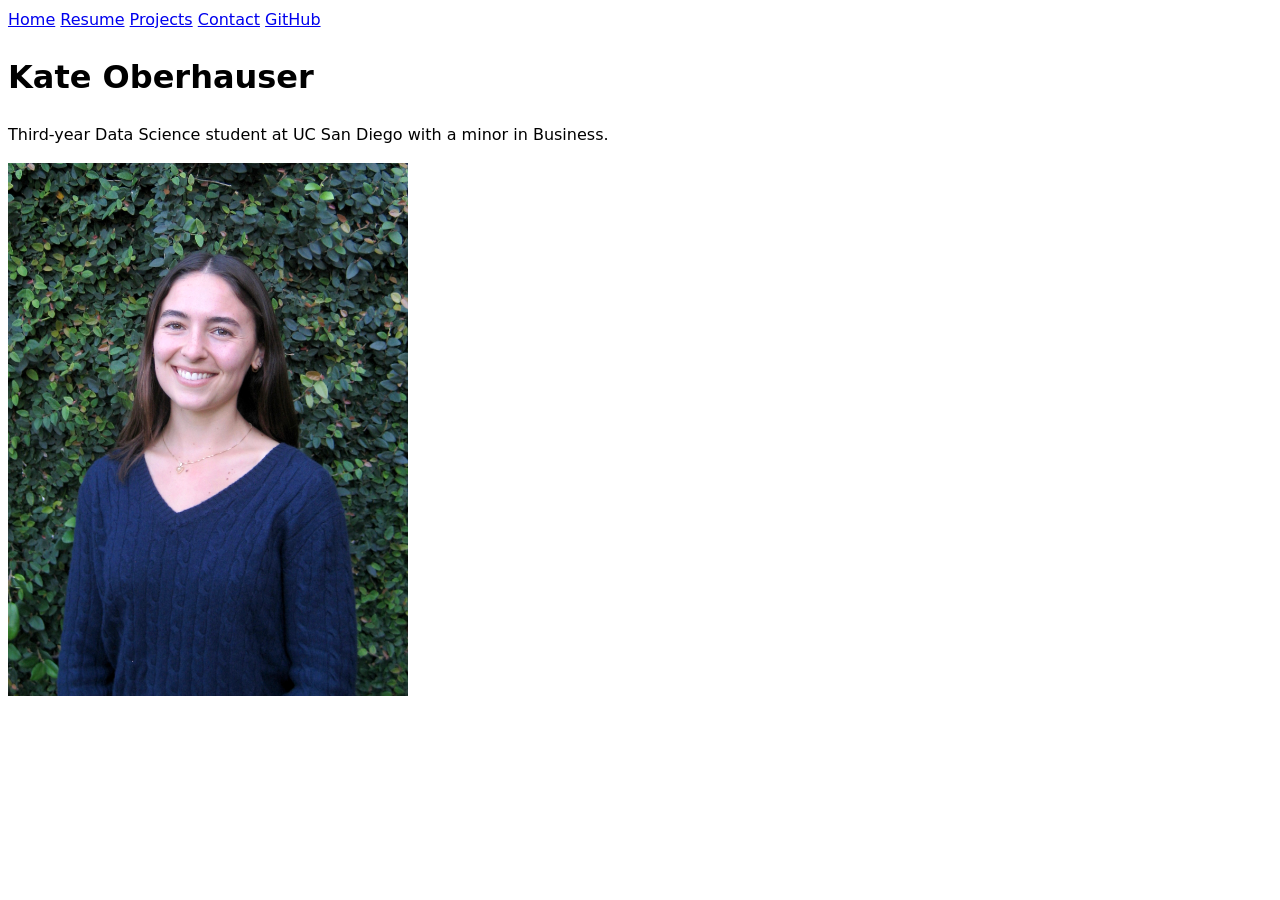
==== index.html @ 4724f48e "Decrease profile photo size" ====
<!DOCTYPE html>
<html lang="en">
<head>
    <meta charset="UTF-8">
    <meta name="viewport" content="width=device-width, initial-scale=1.0">
    <title>Kate Oberhauser: Personal site and portfolio</title>
    <link rel="stylesheet" href="style.css">
</head>
<body>
    <nav>
        <a href="index.html">Home</a>
        <a href="resume/index.html">Resume</a>
        <a href="projects/index.html">Projects</a>
        <a href="contact/index.html">Contact</a>
        <a href="https://github.com/koberhauser" target="_blank">GitHub</a>
    </nav>

    <h1>Kate Oberhauser</h1>
    <p>Third-year Data Science student at UC San Diego with a minor in Business.</p>
    <img class="profile-photo" src="images/kate.jpg" alt="Photo of Kate Oberhauser">
</body>
</html>
---- style.css ----
body {
  /* Set line height to 1.5 times the font size
	   and use the OS’s UI font as the website font
	 */
  font: 100%/1.5 system-ui;
}

.resume-logo {
    width: 100px;
    height: auto;
}

.profile-photo {
    width: 400px;
    height: auto;
}
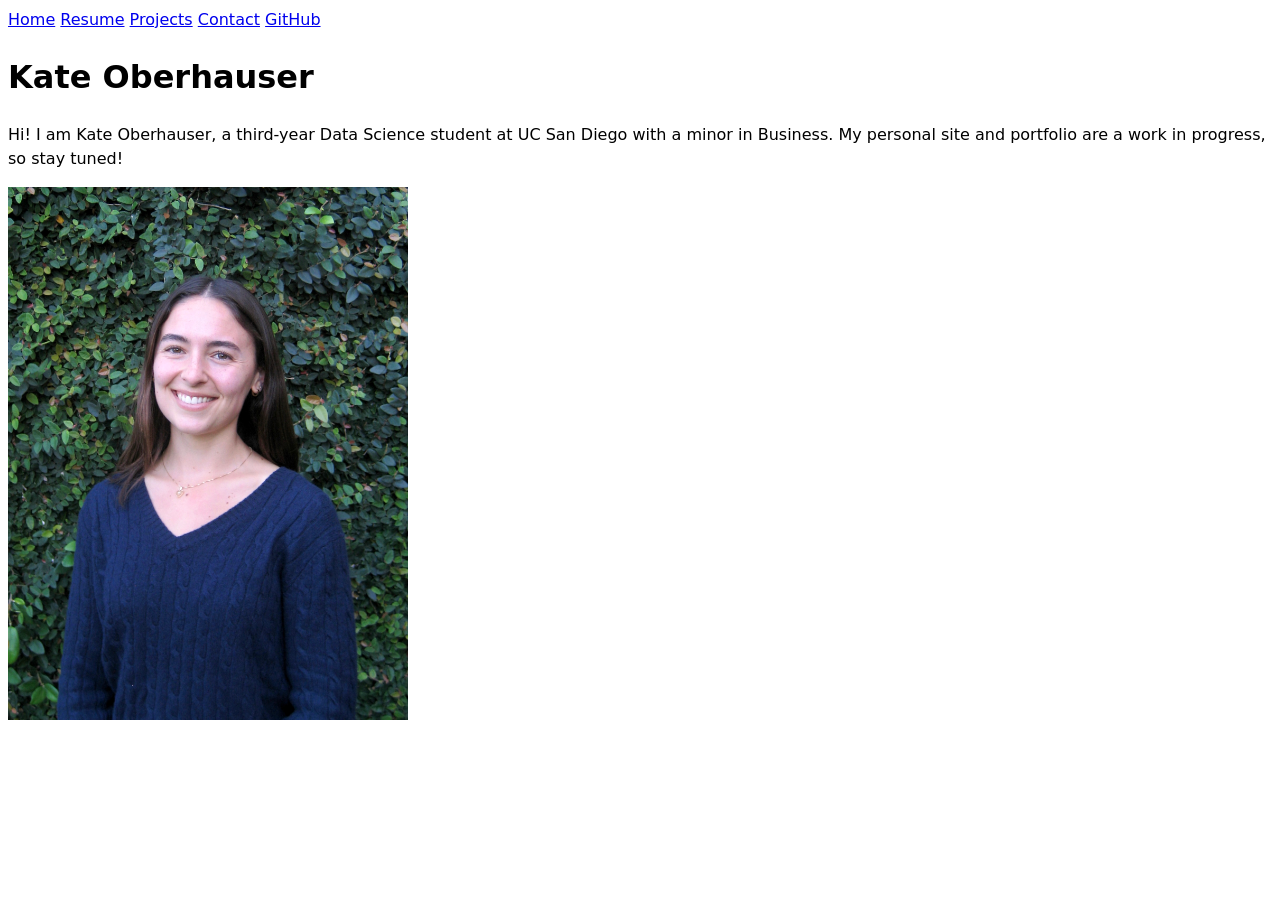
==== commit 1a04bc4a: "Update description of myself" ====
--- a/index.html
+++ b/index.html
@@ -16,7 +16,7 @@
     </nav>
 
     <h1>Kate Oberhauser</h1>
-    <p>Third-year Data Science student at UC San Diego with a minor in Business.</p>
+    <p>Hi! I am Kate Oberhauser, a third-year Data Science student at UC San Diego with a minor in Business. My personal site and portfolio are a work in progress, so stay tuned!</p>
     <img class="profile-photo" src="images/kate.jpg" alt="Photo of Kate Oberhauser">
 </body>
 </html>
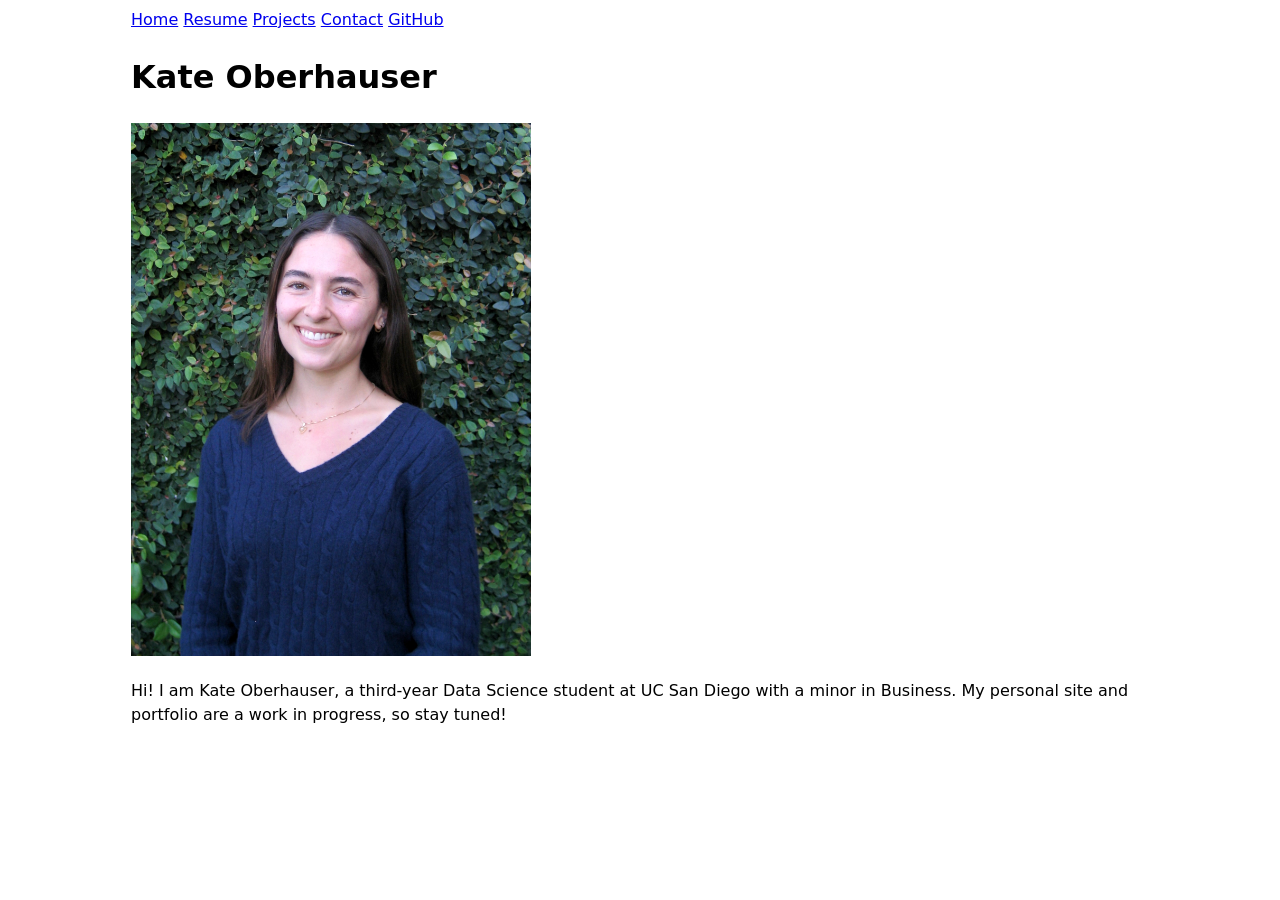
==== commit 71f3321b: "Prevent content from getting too wide" ====
--- a/index.html
+++ b/index.html
@@ -16,7 +16,7 @@
     </nav>
 
     <h1>Kate Oberhauser</h1>
+    <img class="profile-photo" src="images/kate.jpg" alt="Photo of Kate Oberhauser">
     <p>Hi! I am Kate Oberhauser, a third-year Data Science student at UC San Diego with a minor in Business. My personal site and portfolio are a work in progress, so stay tuned!</p>
-    <img class="profile-photo" src="images/kate.jpg" alt="Photo of Kate Oberhauser">
 </body>
 </html>
--- a/style.css
+++ b/style.css
@@ -3,6 +3,9 @@
 	   and use the OS’s UI font as the website font
 	 */
   font: 100%/1.5 system-ui;
+  max-width: 100ch;
+  margin-inline: auto;
+  margin-inline: max(1em, (100% - 100ch) / 2);
 }
 
 .resume-logo {
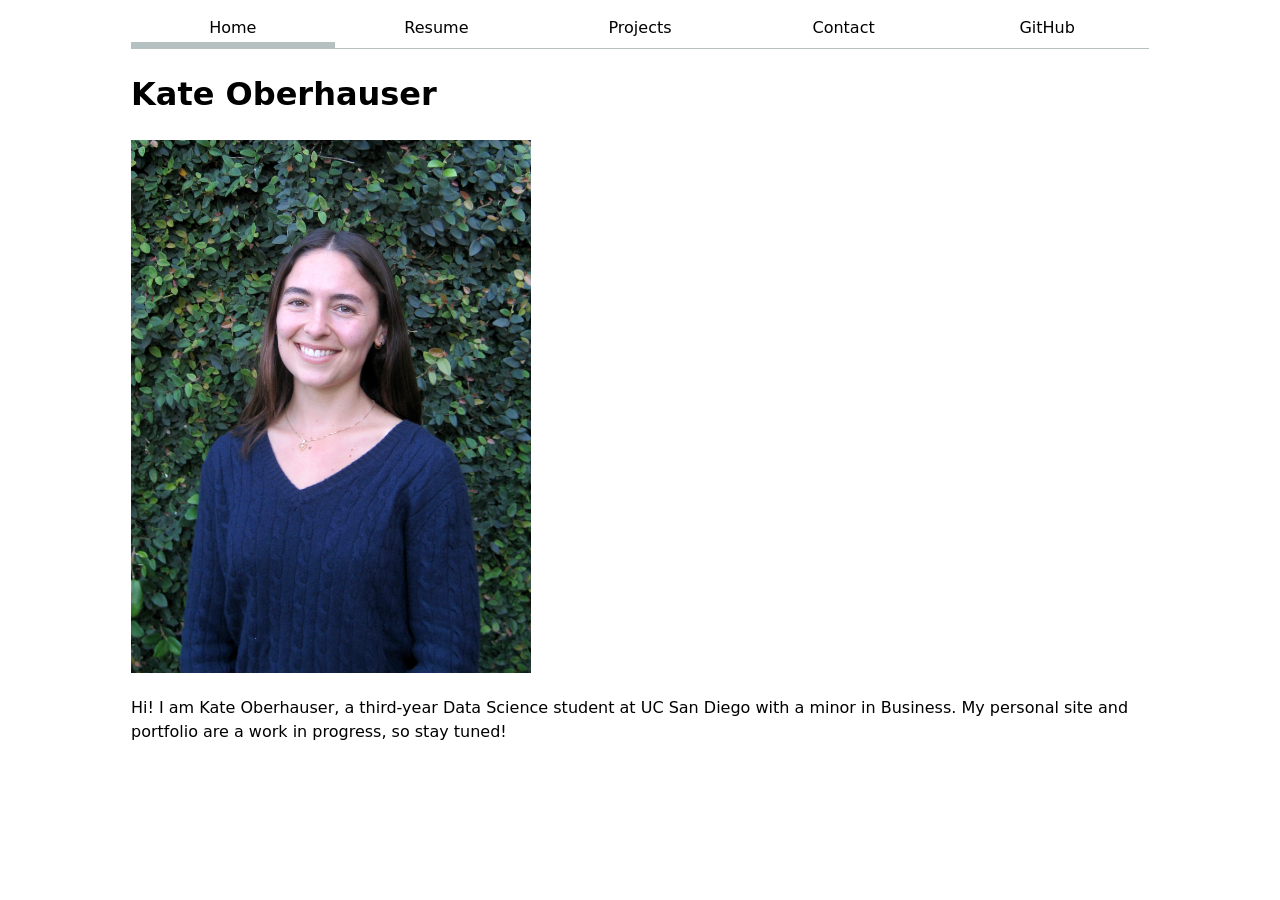
==== commit 76f4d96d: "Style navigation bar" ====
--- a/index.html
+++ b/index.html
@@ -8,7 +8,7 @@
 </head>
 <body>
     <nav>
-        <a href="index.html">Home</a>
+        <a href="index.html" class="current">Home</a>
         <a href="resume/index.html">Resume</a>
         <a href="projects/index.html">Projects</a>
         <a href="contact/index.html">Contact</a>
--- a/style.css
+++ b/style.css
@@ -1,11 +1,37 @@
+html {
+    --color-accent: oklch(55% 40% 285);
+    accent-color: var(--color-accent);
+}
+
 body {
-  /* Set line height to 1.5 times the font size
-	   and use the OS’s UI font as the website font
-	 */
   font: 100%/1.5 system-ui;
   max-width: 100ch;
-  margin-inline: auto;
   margin-inline: max(1em, (100% - 100ch) / 2);
+}
+
+nav {
+    display: flex;
+    margin-bottom: 1em;
+    border-bottom: 1px solid oklch(80% 3% 200);
+}
+
+nav a {
+    flex: 1;
+    text-decoration: none;
+    color: inherit;
+    text-align: center;
+    padding: 0.5em;
+}
+
+nav a.current {
+    border-bottom: 0.4em solid oklch(80% 3% 200);
+    padding-bottom: 0.1em;
+}
+
+nav a:hover {
+    border-bottom: 0.4em solid var(--color-accent);
+    padding-bottom: 0.1em;
+    background-color: oklch(from var(--color-accent) 95% 5% h);
 }
 
 .resume-logo {
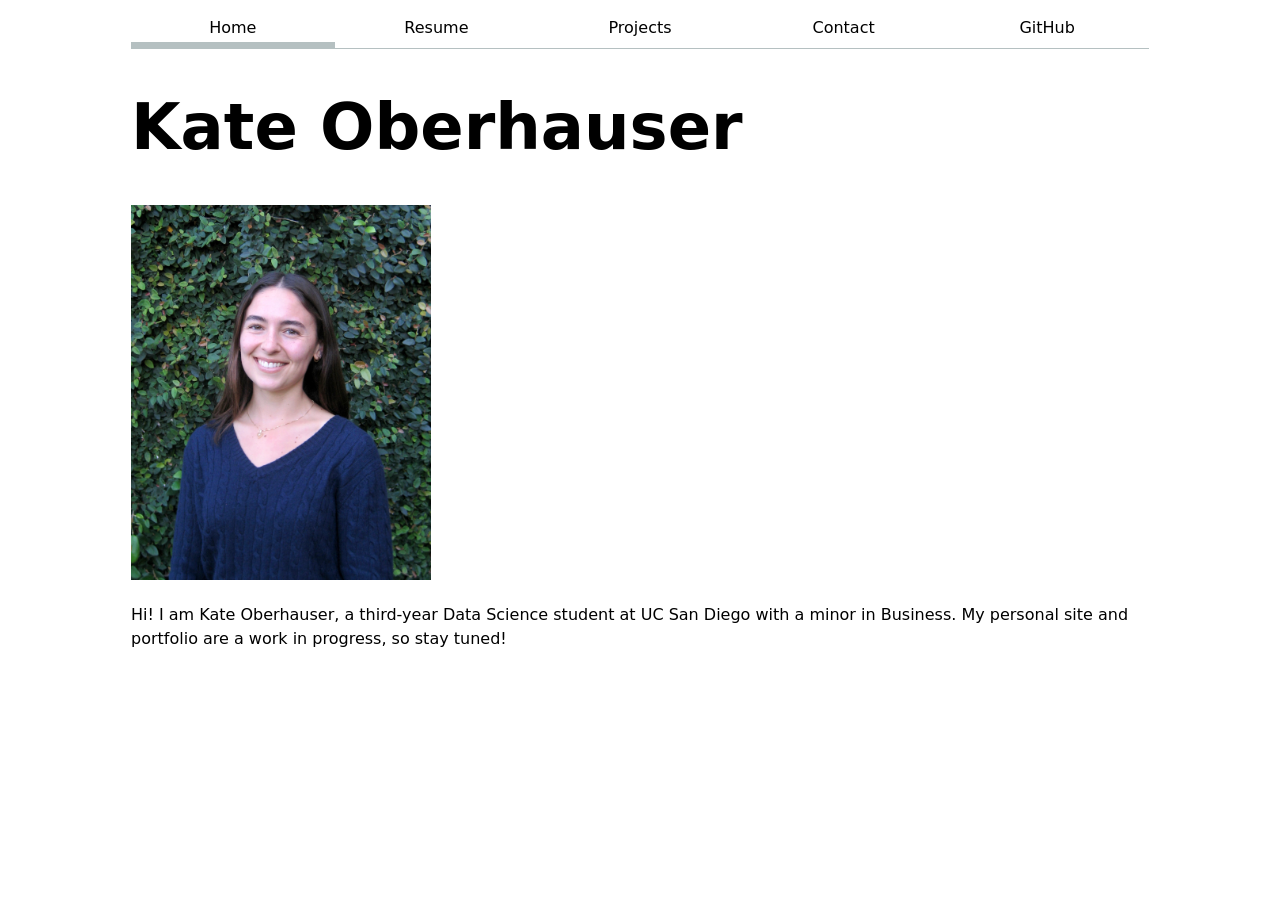
==== commit b24fa29d: "Add JS and automate current page link" ====
--- a/index.html
+++ b/index.html
@@ -5,10 +5,11 @@
     <meta name="viewport" content="width=device-width, initial-scale=1.0">
     <title>Kate Oberhauser: Personal site and portfolio</title>
     <link rel="stylesheet" href="style.css">
+    <script type="module" src="global.js"></script>
 </head>
 <body>
     <nav>
-        <a href="index.html" class="current">Home</a>
+        <a href="index.html">Home</a>
         <a href="resume/index.html">Resume</a>
         <a href="projects/index.html">Projects</a>
         <a href="contact/index.html">Contact</a>
--- a/style.css
+++ b/style.css
@@ -1,5 +1,5 @@
 html {
-    --color-accent: oklch(55% 40% 285);
+    --color-accent: oklch(29.986% 0.18295 266.798);
     accent-color: var(--color-accent);
 }
 
@@ -7,6 +7,20 @@
   font: 100%/1.5 system-ui;
   max-width: 100ch;
   margin-inline: max(1em, (100% - 100ch) / 2);
+}
+
+h1 {
+    font-size: 400%;
+}
+
+h1,
+h2,
+h3,
+h4,
+h5,
+h6 {
+    line-height: 1.1;
+    text-wrap: balance;
 }
 
 nav {
@@ -34,12 +48,126 @@
     background-color: oklch(from var(--color-accent) 95% 5% h);
 }
 
+form {
+    display: grid;
+    grid-template-columns: auto 1fr;
+    gap: 1em;
+}
+
+form label {
+    display: grid;
+    grid-template-columns: subgrid;
+    grid-column: 1 / -1;
+}
+
+input,
+textarea,
+button {
+    font: inherit;
+}
+
+button {
+    grid-column: 1 / -1;
+}
+
+.profile-photo {
+    width: 300px;
+    aspect-ratio: 4 / 5;
+    object-fit: cover;
+    object-position: center top;
+}
+
+.projects {
+    display: grid;
+    grid-template-columns: repeat(auto-fill, minmax(15em, 1fr));
+    gap: 1em;
+}
+
+.projects article {
+    display: grid;
+    grid-template-rows: subgrid;
+    grid-row: span 3;
+}
+
+.projects h2 {
+    margin: 0;
+}
+
+.resume section {
+    margin-block: 2em;
+}
+
+.resume article {
+    margin-block: 1.25em;
+}
+
+.resume section > h2 {
+    border-bottom: 2px solid var(--color-accent);
+    padding-bottom: 0.25em;
+    margin-bottom: 1em;
+}
+
+.resume-entry-header {
+    display: grid;
+    grid-template-columns: auto 1fr auto;
+    align-items: center;
+    gap: 1em;
+}
+
+.resume-entry-header h3,
+.resume-entry-header p {
+    margin: 0;
+}
+
+.resume-date {
+    text-align: right;
+    white-space: nowrap;
+}
+
 .resume-logo {
-    width: 100px;
+    width: 75px;
     height: auto;
 }
 
-.profile-photo {
-    width: 400px;
-    height: auto;
+.resume-header {
+    display: flex;
+    justify-content: space-between;
+    align-items: center;
+    gap: 1em;
+    margin-block: 3em 2em;
+}
+
+.resume-header a {
+    color: var(--color-accent);
+    text-decoration: none;
+}
+
+.resume-header a:hover {
+    text-decoration: underline;
+}
+
+.resume-header h1 {
+    margin: 0;
+}
+
+.resume-education-header {
+    display: flex;
+    justify-content: space-between;
+    align-items: baseline;
+    gap: 1em;
+}
+
+.resume-education-header h3,
+.resume-education-header p {
+    margin-block: 0.25em;
+}
+
+.resume-entry-header.no-logo {
+    grid-template-columns: 1fr auto;
+}
+
+.resume-role {
+    display: flex;
+    justify-content: space-between;
+    gap: 1em;
 }
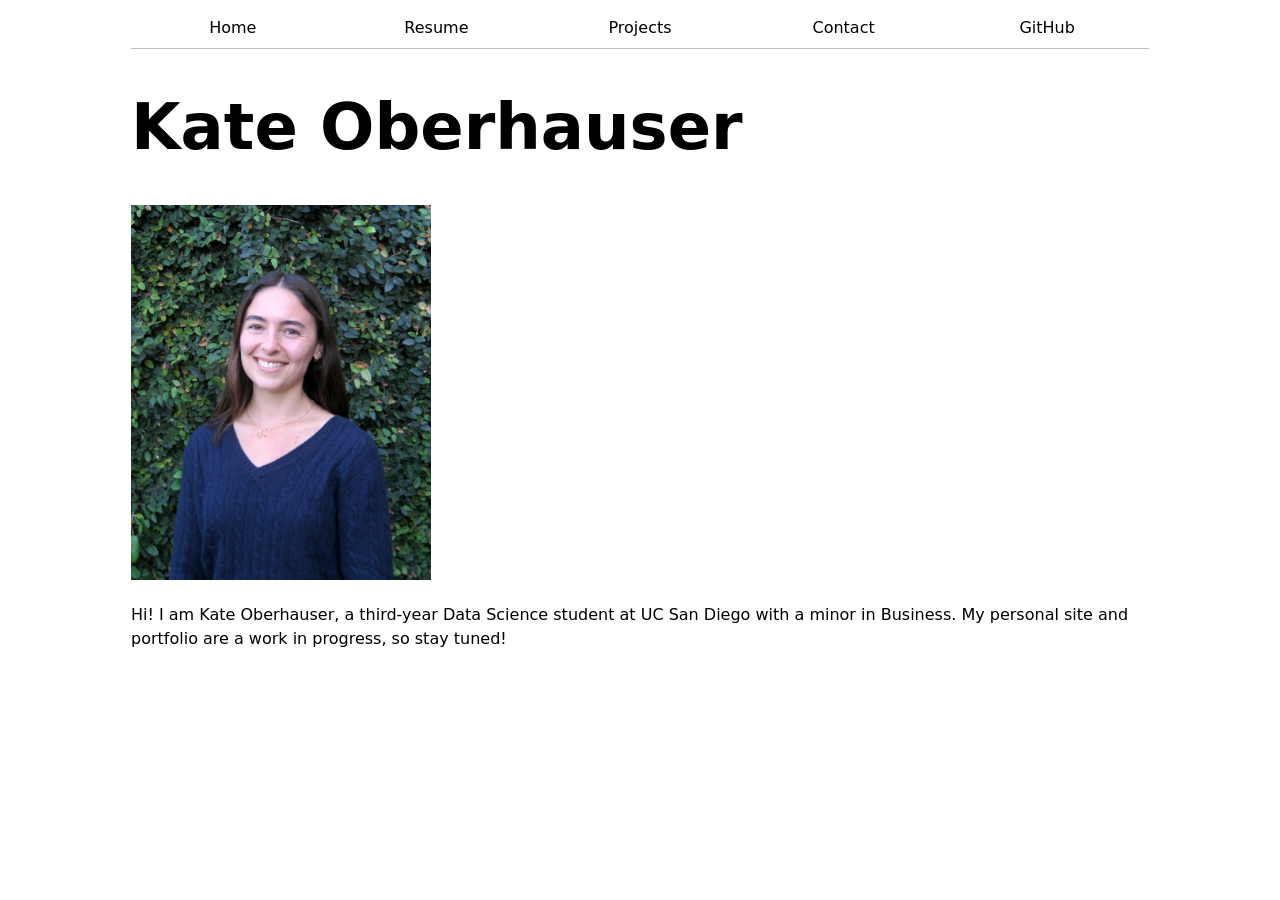
==== commit 80186789: "Automate nav menu with JS" ====
--- a/index.html
+++ b/index.html
@@ -8,14 +8,6 @@
     <script type="module" src="global.js"></script>
 </head>
 <body>
-    <nav>
-        <a href="index.html">Home</a>
-        <a href="resume/index.html">Resume</a>
-        <a href="projects/index.html">Projects</a>
-        <a href="contact/index.html">Contact</a>
-        <a href="https://github.com/koberhauser" target="_blank">GitHub</a>
-    </nav>
-
     <h1>Kate Oberhauser</h1>
     <img class="profile-photo" src="images/kate.jpg" alt="Photo of Kate Oberhauser">
     <p>Hi! I am Kate Oberhauser, a third-year Data Science student at UC San Diego with a minor in Business. My personal site and portfolio are a work in progress, so stay tuned!</p>
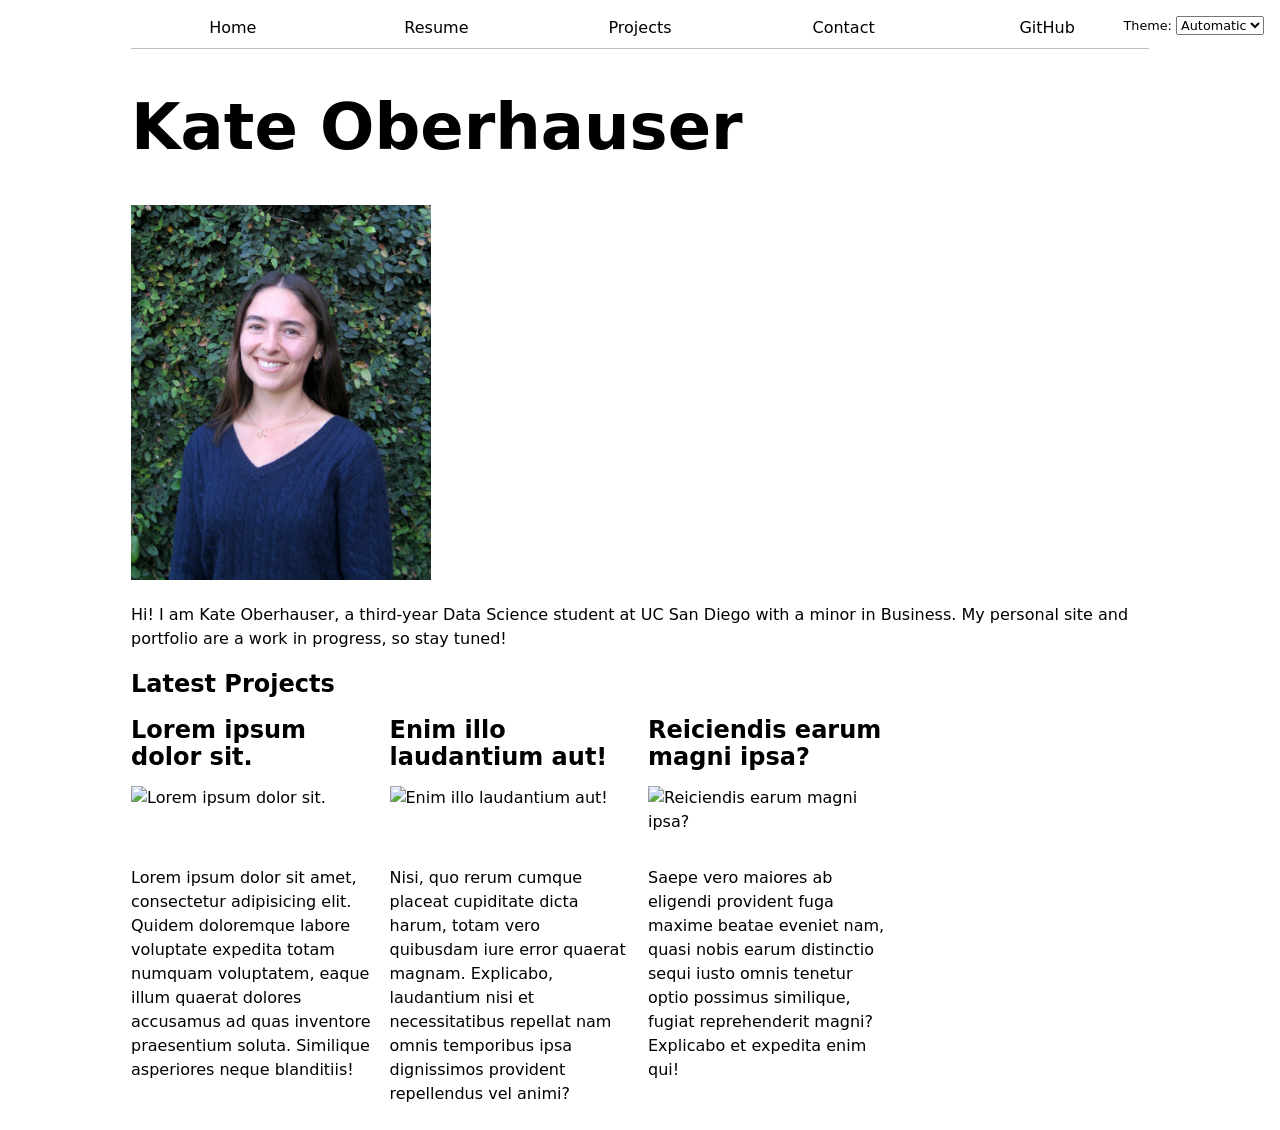
==== commit f4583b60: "Display latest 3 projects on Home" ====
--- a/index.html
+++ b/index.html
@@ -6,10 +6,14 @@
     <title>Kate Oberhauser: Personal site and portfolio</title>
     <link rel="stylesheet" href="style.css">
     <script type="module" src="global.js"></script>
+    <script src="index.js" type="module" defer></script>
 </head>
 <body>
     <h1>Kate Oberhauser</h1>
     <img class="profile-photo" src="images/kate.jpg" alt="Photo of Kate Oberhauser">
     <p>Hi! I am Kate Oberhauser, a third-year Data Science student at UC San Diego with a minor in Business. My personal site and portfolio are a work in progress, so stay tuned!</p>
+    
+    <h2>Latest Projects</h2>
+    <div class="projects"></div>
 </body>
 </html>
--- a/style.css
+++ b/style.css
@@ -1,6 +1,7 @@
 html {
     --color-accent: oklch(29.986% 0.18295 266.798);
     accent-color: var(--color-accent);
+    color-scheme: light dark;
 }
 
 body {
@@ -24,9 +25,10 @@
 }
 
 nav {
+    --border-color: oklch(50% 10% 200 / 40%);
     display: flex;
     margin-bottom: 1em;
-    border-bottom: 1px solid oklch(80% 3% 200);
+    border-bottom: 1px solid var(--border-color);
 }
 
 nav a {
@@ -38,14 +40,14 @@
 }
 
 nav a.current {
-    border-bottom: 0.4em solid oklch(80% 3% 200);
+    border-bottom: 0.4em solid var(--border-color);
     padding-bottom: 0.1em;
 }
 
 nav a:hover {
     border-bottom: 0.4em solid var(--color-accent);
     padding-bottom: 0.1em;
-    background-color: oklch(from var(--color-accent) 95% 5% h);
+    background-color: color-mix(in oklch, var(--color-accent), canvas 85%);
 }
 
 form {
@@ -138,7 +140,7 @@
 }
 
 .resume-header a {
-    color: var(--color-accent);
+    color: inherit;
     text-decoration: none;
 }
 
@@ -170,4 +172,15 @@
     display: flex;
     justify-content: space-between;
     gap: 1em;
+}
+
+.color-scheme {
+    position: absolute;
+    top: 1rem;
+    right: 1rem;
+    font-size: 80%;
+}
+
+.color-scheme select {
+    font: inherit;
 }
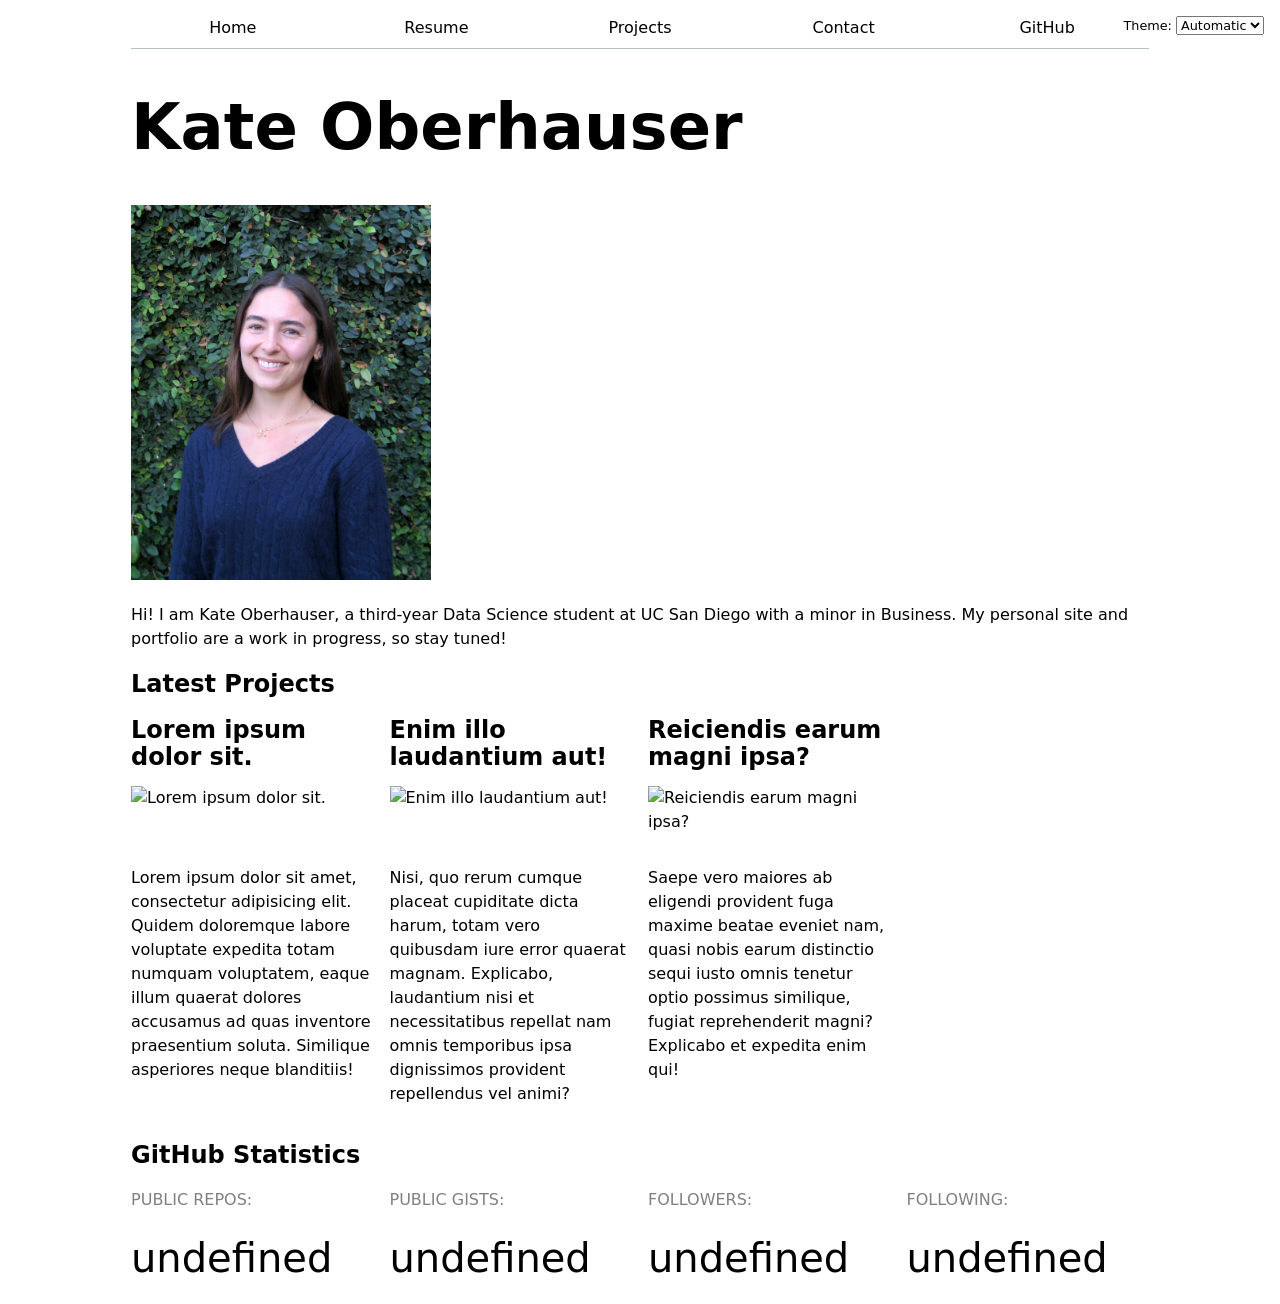
==== commit 9c394f7b: "Add GitHub profile statistics to homepage" ====
--- a/index.html
+++ b/index.html
@@ -15,5 +15,8 @@
     
     <h2>Latest Projects</h2>
     <div class="projects"></div>
+
+    <h2>GitHub Statistics</h2>
+    <div id="profile-stats"></div>
 </body>
 </html>
--- a/style.css
+++ b/style.css
@@ -183,4 +183,25 @@
 
 .color-scheme select {
     font: inherit;
+}
+
+/* GitHub Statistics */
+#profile-stats dl {
+    display: grid;
+    grid-template-columns: repeat(4, 1fr);
+    gap: 1rem;
+}
+
+#profile-stats dt {
+    grid-row: 1;
+    color: gray;
+    text-transform: uppercase;
+    font-size: 1rem;
+}
+
+#profile-stats dd {
+    grid-row: 2;
+    margin: 0;
+    font-size: 2.5rem;
+    font-weight: 300;
 }
